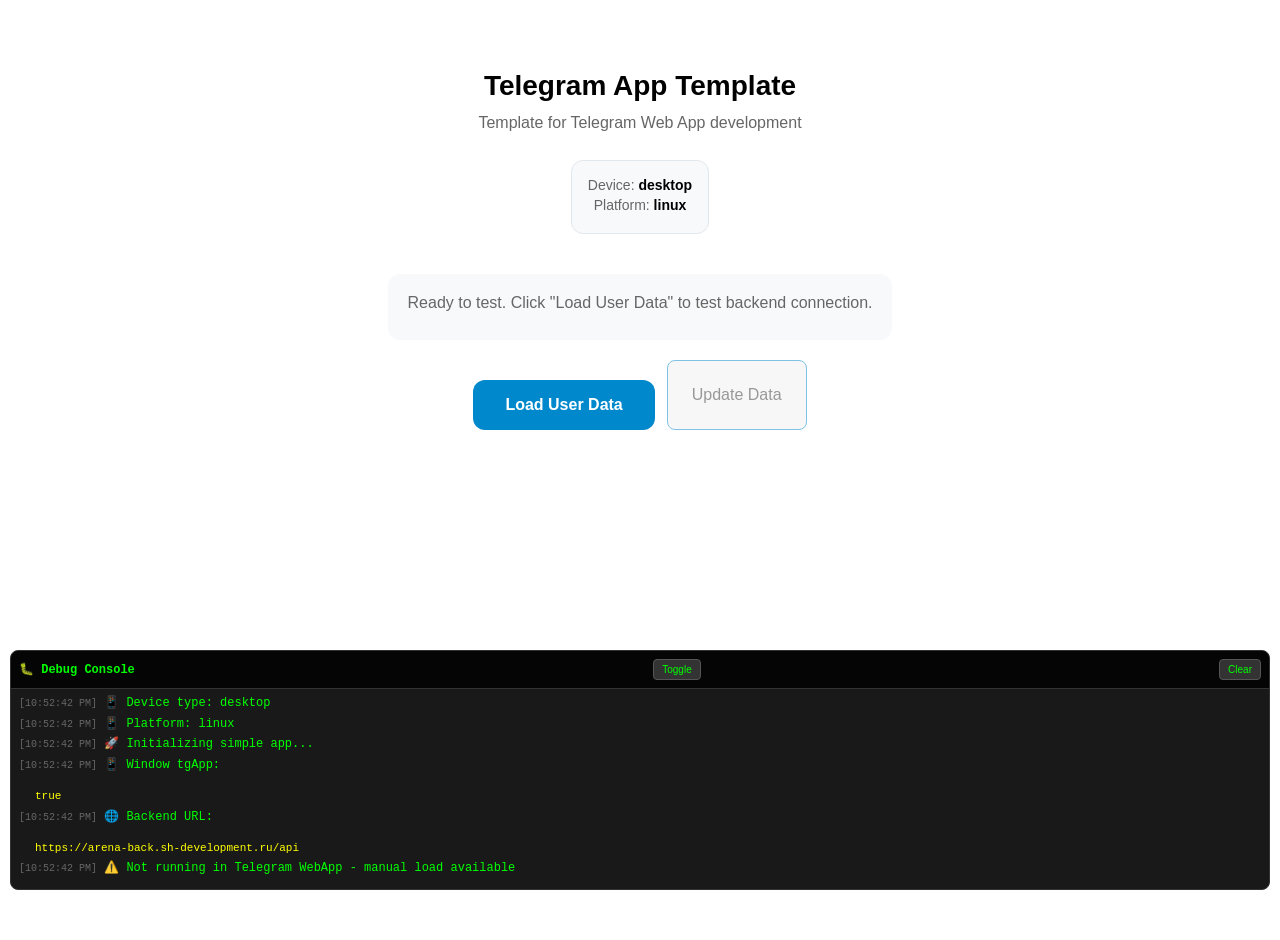
==== index.html @ e9bf6f92 "up" ====
<!DOCTYPE html>
<html lang="en">
<head>
    <meta charset="UTF-8">
    <meta name="viewport" content="width=device-width, initial-scale=1.0">
    <title>Telegram App Template</title>
    <link rel="stylesheet" href="style.css">
    <script src="https://telegram.org/js/telegram-web-app.js"></script>
</head>
<body>
    <div id="app">
        <div class="main-container">
            <div class="assets-container">
                <img src="assets/logo.png" alt="App Logo" class="app-logo" onerror="this.style.display='none'">
            </div>
            <h1>Telegram App Template</h1>
            <p>Template for Telegram Web App development</p>

            <div class="device-info">
                <p>Device: <span id="device-type">Loading...</span></p>
                <p>Platform: <span id="platform">Loading...</span></p>
            </div>

            <div id="user-info" class="user-info">
                <p>Connecting to backend...</p>
            </div>

            <div class="actions">
                <button id="load-btn" class="primary-btn">Load User Data</button>
                <button id="update-btn" class="secondary-btn" disabled>Update Data</button>
            </div>
        </div>
    </div>

    <!-- Configuration -->
    <script src="config.js"></script>
    <!-- Telegram initialization -->
    <script src="telegram.js"></script>
    <!-- Main app logic -->
    <script src="app.js"></script>
</body>
</html>
---- style.css ----
/* Reset and base styles */
* {
    margin: 0;
    padding: 0;
    box-sizing: border-box;
}

body {
    font-family: -apple-system, BlinkMacSystemFont, 'Segoe UI', Roboto, sans-serif;
    background: var(--tg-theme-bg-color, #ffffff);
    color: var(--tg-theme-text-color, #000000);
    overflow-x: hidden;
}

/* Device-specific styles */
.device-mobile {
    min-height: 100vh;
    min-height: 100dvh;
}

.device-desktop {
    min-height: 100vh;
    max-width: 1200px;
    margin: 0 auto;
    padding: 20px;
}

/* Platform-specific adjustments */
.platform-ios .main-container {
    padding-top: env(safe-area-inset-top);
    padding-bottom: env(safe-area-inset-bottom);
}

.platform-android .main-container {
    padding: 20px;
}

/* Main container */
#app {
    width: 100%;
    height: 100%;
}

.main-container {
    display: flex;
    flex-direction: column;
    align-items: center;
    justify-content: flex-start;
    min-height: 100vh;
    padding: 20px;
    text-align: center;
}

/* Assets */
.assets-container {
    margin-bottom: 30px;
}

.app-logo {
    width: 80px;
    height: 80px;
    border-radius: 16px;
    box-shadow: 0 4px 12px rgba(0, 0, 0, 0.1);
}

/* Typography */
h1 {
    font-size: 28px;
    font-weight: 600;
    margin-bottom: 12px;
    color: var(--tg-theme-text-color, #000000);
}

p {
    font-size: 16px;
    color: var(--tg-theme-hint-color, #666666);
    margin-bottom: 8px;
}

/* Device info */
.device-info {
    background: var(--tg-theme-secondary-bg-color, #f8f9fa);
    border-radius: 12px;
    padding: 16px;
    margin: 20px 0;
    border: 1px solid var(--tg-theme-section-separator-color, #e1e8ed);
}

.device-info p {
    margin-bottom: 4px;
    font-size: 14px;
}

.device-info span {
    font-weight: 600;
    color: var(--tg-theme-text-color, #000000);
}

/* Buttons */
.primary-btn {
    background: var(--tg-theme-button-color, #0088cc);
    color: var(--tg-theme-button-text-color, #ffffff);
    border: none;
    border-radius: 12px;
    padding: 16px 32px;
    font-size: 16px;
    font-weight: 600;
    cursor: pointer;
    transition: all 0.2s ease;
    margin-top: 20px;
}

.primary-btn:hover {
    opacity: 0.8;
    transform: translateY(-1px);
}

.primary-btn:active {
    transform: translateY(0);
}

/* Responsive adjustments */
@media (max-width: 768px) {
    .device-mobile .welcome-container {
        padding: 20px 16px;
    }

    .device-mobile h1 {
        font-size: 24px;
    }

    .device-mobile .app-logo {
        width: 64px;
        height: 64px;
    }
}

@media (min-width: 769px) {
    .device-desktop .welcome-container {
        max-width: 600px;
        margin: 0 auto;
        border-radius: 16px;
        background: var(--tg-theme-secondary-bg-color, #f8f9fa);
        box-shadow: 0 8px 24px rgba(0, 0, 0, 0.1);
    }
}

/* Loading states */
.loading {
    opacity: 0.6;
    pointer-events: none;
}
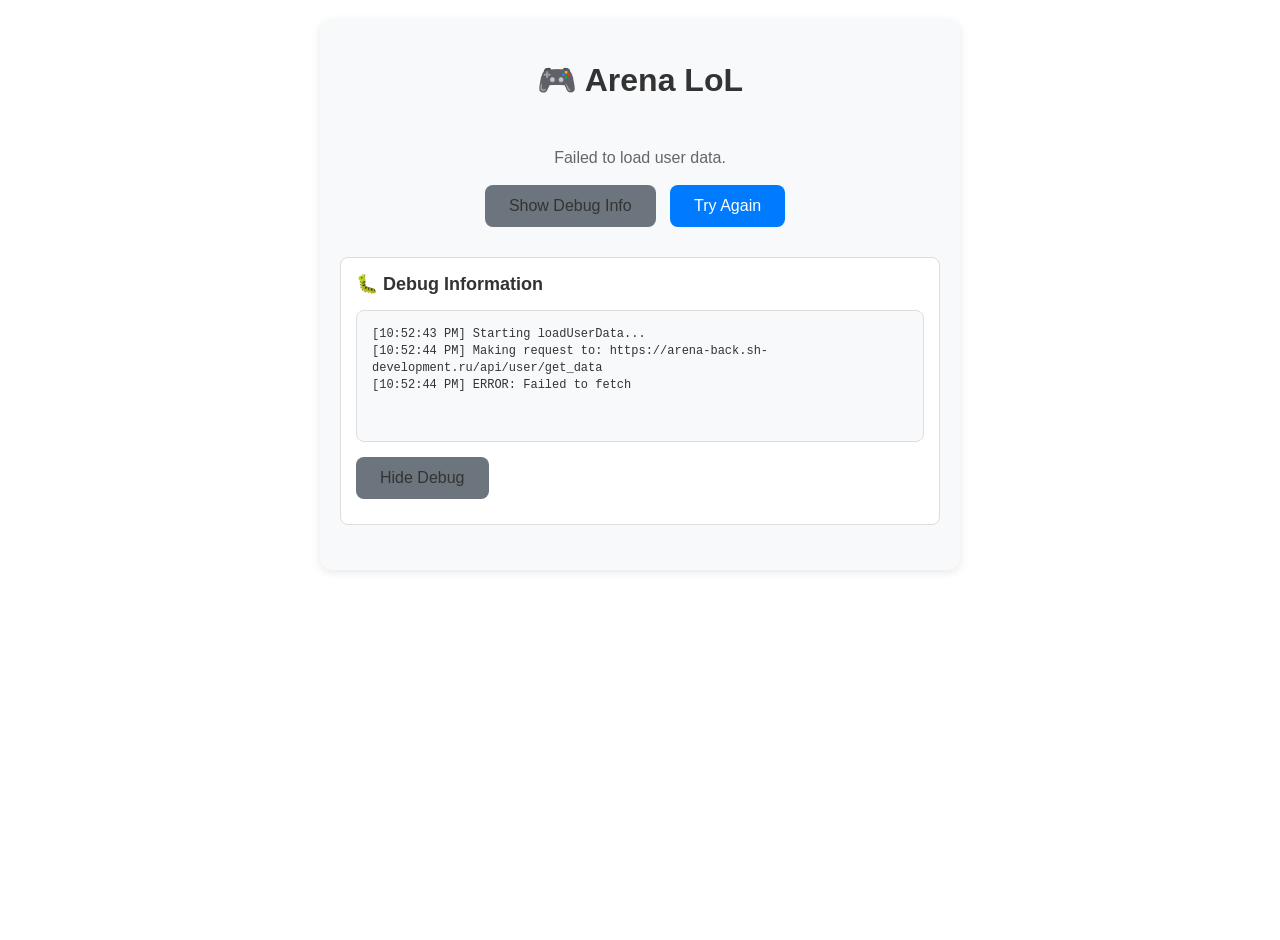
==== commit 76ccdd7f: "up" ====
--- a/index.html
+++ b/index.html
@@ -3,40 +3,450 @@
 <head>
     <meta charset="UTF-8">
     <meta name="viewport" content="width=device-width, initial-scale=1.0">
-    <title>Telegram App Template</title>
-    <link rel="stylesheet" href="style.css">
+    <title>Arena LoL - User Data</title>
     <script src="https://telegram.org/js/telegram-web-app.js"></script>
+    <style>
+        body {
+            font-family: -apple-system, BlinkMacSystemFont, 'Segoe UI', Roboto, sans-serif;
+            background: var(--tg-theme-bg-color, #ffffff);
+            color: var(--tg-theme-text-color, #000000);
+            margin: 0;
+            padding: 20px;
+            min-height: 100vh;
+        }
+
+        .container {
+            max-width: 600px;
+            margin: 0 auto;
+            background: var(--tg-theme-secondary-bg-color, #f8f9fa);
+            border-radius: 12px;
+            padding: 20px;
+            box-shadow: 0 2px 10px rgba(0,0,0,0.1);
+        }
+
+        h1 {
+            text-align: center;
+            margin-bottom: 30px;
+            color: var(--tg-theme-text-color, #333);
+        }
+
+        .section {
+            margin-bottom: 25px;
+            padding: 15px;
+            border: 1px solid var(--tg-theme-hint-color, #ddd);
+            border-radius: 8px;
+            background: var(--tg-theme-bg-color, #fff);
+        }
+
+        .section-title {
+            font-weight: bold;
+            font-size: 18px;
+            margin-bottom: 15px;
+            color: var(--tg-theme-text-color, #333);
+        }
+
+        .user-info {
+            background: var(--tg-theme-secondary-bg-color, #f8f9fa);
+            padding: 15px;
+            border-radius: 8px;
+            margin-bottom: 15px;
+        }
+
+        .info-row {
+            display: flex;
+            justify-content: space-between;
+            margin-bottom: 8px;
+        }
+
+        .info-label {
+            font-weight: bold;
+            color: var(--tg-theme-text-color, #333);
+        }
+
+        .info-value {
+            color: var(--tg-theme-hint-color, #666);
+        }
+
+        .user-data-display {
+            background: #f8f9fa;
+            border: 1px solid #ddd;
+            border-radius: 8px;
+            padding: 15px;
+            font-family: 'Courier New', monospace;
+            white-space: pre-wrap;
+            word-wrap: break-word;
+            font-size: 14px;
+            line-height: 1.4;
+            margin-bottom: 15px;
+            min-height: 100px;
+            color: #333 !important;
+        }
+
+        .input-group {
+            margin-bottom: 15px;
+        }
+
+        .input-label {
+            display: block;
+            font-weight: bold;
+            margin-bottom: 8px;
+            color: var(--tg-theme-text-color, #333);
+        }
+
+        .text-input {
+            width: 100%;
+            padding: 12px;
+            border: 1px solid var(--tg-theme-hint-color, #ddd);
+            border-radius: 8px;
+            font-size: 14px;
+            font-family: 'Courier New', monospace;
+            background: var(--tg-theme-bg-color, #fff);
+            color: var(--tg-theme-text-color, #333);
+            box-sizing: border-box;
+            resize: vertical;
+            min-height: 120px;
+        }
+
+        .button {
+            background: var(--tg-theme-button-color, #007bff);
+            color: var(--tg-theme-button-text-color, #ffffff);
+            border: none;
+            padding: 12px 24px;
+            border-radius: 8px;
+            font-size: 16px;
+            cursor: pointer;
+            margin-right: 10px;
+            margin-bottom: 10px;
+        }
+
+        .button:hover {
+            opacity: 0.8;
+        }
+
+        .button:disabled {
+            background: var(--tg-theme-hint-color, #ccc);
+            cursor: not-allowed;
+        }
+
+        .button.secondary {
+            background: var(--tg-theme-secondary-bg-color, #6c757d);
+            color: var(--tg-theme-text-color, #333);
+        }
+
+        .status {
+            padding: 10px 15px;
+            border-radius: 8px;
+            margin-top: 15px;
+            font-size: 14px;
+            display: none;
+        }
+
+        .status.success {
+            background: #d4edda;
+            border: 1px solid #c3e6cb;
+            color: #155724;
+        }
+
+        .status.error {
+            background: #f8d7da;
+            border: 1px solid #f5c6cb;
+            color: #721c24;
+        }
+
+        .status.info {
+            background: #d1ecf1;
+            border: 1px solid #bee5eb;
+            color: #0c5460;
+        }
+
+        .loading {
+            text-align: center;
+            padding: 20px;
+            color: var(--tg-theme-hint-color, #666);
+        }
+    </style>
 </head>
 <body>
-    <div id="app">
-        <div class="main-container">
-            <div class="assets-container">
-                <img src="assets/logo.png" alt="App Logo" class="app-logo" onerror="this.style.display='none'">
+    <div class="container">
+        <h1>🎮 Arena LoL</h1>
+
+        <div id="loading" class="loading">
+            Loading user data...
+        </div>
+
+        <div id="debug-info" class="section" style="display: none;">
+            <div class="section-title">🐛 Debug Information</div>
+            <div id="debug-content" class="user-data-display" style="font-size: 12px; max-height: 300px; overflow-y: auto;">
+                <!-- Debug info will be shown here -->
             </div>
-            <h1>Telegram App Template</h1>
-            <p>Template for Telegram Web App development</p>
-
-            <div class="device-info">
-                <p>Device: <span id="device-type">Loading...</span></p>
-                <p>Platform: <span id="platform">Loading...</span></p>
+            <button class="button secondary" onclick="toggleDebug()">Hide Debug</button>
+        </div>
+
+        <div id="main-content" style="display: none;">
+            <div class="section">
+                <div class="section-title">👤 User Information</div>
+                <div id="user-info" class="user-info">
+                    <!-- User info will be loaded here -->
+                </div>
+                <button class="button secondary" onclick="loadUserData()">🔄 Refresh</button>
             </div>
 
-            <div id="user-info" class="user-info">
-                <p>Connecting to backend...</p>
+            <div class="section">
+                <div class="section-title">📋 Current User Data</div>
+                <div id="user-data-display" class="user-data-display">
+                    <!-- Current user data will be displayed here -->
+                </div>
             </div>
 
-            <div class="actions">
-                <button id="load-btn" class="primary-btn">Load User Data</button>
-                <button id="update-btn" class="secondary-btn" disabled>Update Data</button>
+            <div class="section">
+                <div class="section-title">✏️ Update User Data</div>
+                <div class="input-group">
+                    <label class="input-label" for="user-data-input">Enter new user data (JSON format):</label>
+                    <textarea
+                        id="user-data-input"
+                        class="text-input"
+                        placeholder='{"test": "test_data", "preferences": {"theme": "dark"}}'
+                    ></textarea>
+                </div>
+                <button class="button" onclick="updateUserData()">💾 Update Data</button>
+                <div id="status" class="status"></div>
             </div>
         </div>
     </div>
 
-    <!-- Configuration -->
-    <script src="config.js"></script>
-    <!-- Telegram initialization -->
-    <script src="telegram.js"></script>
-    <!-- Main app logic -->
-    <script src="app.js"></script>
+    <script>
+        // Configuration
+        const API_BASE_URL = 'https://arena-back.sh-development.ru/api';
+
+        // Initialize Telegram WebApp
+        let tgWebApp = null;
+        let tgInitData = null;
+        let tgUser = null;
+        let currentUserData = null;
+
+        if (window.Telegram && window.Telegram.WebApp) {
+            tgWebApp = window.Telegram.WebApp;
+            tgWebApp.ready();
+            tgWebApp.expand();
+            tgInitData = tgWebApp.initData;
+            tgUser = tgWebApp.initDataUnsafe?.user;
+        }
+
+        // Debug logging
+        let debugLogs = [];
+
+        function debugLog(message) {
+            const timestamp = new Date().toLocaleTimeString();
+            const logEntry = `[${timestamp}] ${message}`;
+            debugLogs.push(logEntry);
+            console.log(logEntry);
+            updateDebugDisplay();
+        }
+
+        function updateDebugDisplay() {
+            const debugContent = document.getElementById('debug-content');
+            if (debugContent) {
+                debugContent.textContent = debugLogs.join('\n');
+                debugContent.scrollTop = debugContent.scrollHeight;
+            }
+        }
+
+        function toggleDebug() {
+            const debugInfo = document.getElementById('debug-info');
+            const button = event.target;
+            if (debugInfo.style.display === 'none') {
+                debugInfo.style.display = 'block';
+                button.textContent = 'Hide Debug';
+            } else {
+                debugInfo.style.display = 'none';
+                button.textContent = 'Show Debug';
+            }
+        }
+
+        // Initialize on page load
+        document.addEventListener('DOMContentLoaded', function() {
+            loadUserData();
+        });
+
+        function showStatus(message, type = 'info') {
+            const statusEl = document.getElementById('status');
+            statusEl.textContent = message;
+            statusEl.className = `status ${type}`;
+            statusEl.style.display = 'block';
+
+            // Auto-hide after 5 seconds
+            setTimeout(() => {
+                statusEl.style.display = 'none';
+            }, 5000);
+        }
+
+        function getAuthHeaders() {
+            const headers = {
+                'Content-Type': 'application/json'
+            };
+
+            if (tgInitData) {
+                headers['X-Telegram-Init-Data'] = tgInitData;
+            }
+
+            return headers;
+        }
+
+
+        async function loadUserData() {
+            try {
+                debugLog('Starting loadUserData...');
+                showStatus('Loading user data...', 'info');
+
+                const headers = getAuthHeaders();
+                debugLog(`Making request to: ${API_BASE_URL + '/user/get_data'}`);
+
+                const response = await fetch(API_BASE_URL + '/user/get_data', {
+                    method: 'POST',
+                    headers: headers,
+                    body: JSON.stringify({})
+                });
+
+                if (!response.ok) {
+                    const errorText = await response.text();
+                    debugLog(`Error response: ${errorText}`);
+                    throw new Error(`HTTP ${response.status}: ${errorText}`);
+                }
+
+                const responseData = await response.json();
+                const userData = responseData.user || responseData;
+
+                if (!userData) {
+                    throw new Error('No user data in response');
+                }
+
+                currentUserData = userData;
+
+                // Display user information
+                displayUserInfo(userData);
+                displayUserData(userData.user_data || {});
+
+                // Show main content
+                document.getElementById('loading').style.display = 'none';
+                document.getElementById('main-content').style.display = 'block';
+
+                showStatus('User data loaded successfully!', 'success');
+
+            } catch (error) {
+                debugLog(`ERROR: ${error.message}`);
+                console.error('Failed to load user:', error);
+                showStatus('Failed to load user data: ' + error.message, 'error');
+                document.getElementById('loading').innerHTML = `
+                    Failed to load user data.
+                    <br><br>
+                    <button class="button secondary" onclick="toggleDebug(); document.getElementById('debug-info').style.display='block';">Show Debug Info</button>
+                    <button class="button" onclick="loadUserData()">Try Again</button>
+                `;
+
+                // Show debug section automatically on error
+                document.getElementById('debug-info').style.display = 'block';
+            }
+        }
+
+        function displayUserInfo(userData) {
+            const userInfoEl = document.getElementById('user-info');
+            userInfoEl.innerHTML = `
+                <div class="info-row">
+                    <span class="info-label">Name:</span>
+                    <span class="info-value">${userData.first_name} ${userData.last_name || ''}</span>
+                </div>
+                <div class="info-row">
+                    <span class="info-label">Username:</span>
+                    <span class="info-value">@${userData.username || 'N/A'}</span>
+                </div>
+                <div class="info-row">
+                    <span class="info-label">Telegram ID:</span>
+                    <span class="info-value">${userData.telegram_id}</span>
+                </div>
+                <div class="info-row">
+                    <span class="info-label">Language:</span>
+                    <span class="info-value">${userData.language_code || 'N/A'}</span>
+                </div>
+                <div class="info-row">
+                    <span class="info-label">Created:</span>
+                    <span class="info-value">${new Date(userData.created_at).toLocaleString()}</span>
+                </div>
+                <div class="info-row">
+                    <span class="info-label">Updated:</span>
+                    <span class="info-value">${new Date(userData.updated_at).toLocaleString()}</span>
+                </div>
+            `;
+        }
+
+        function displayUserData(userData) {
+            const userDataEl = document.getElementById('user-data-display');
+            userDataEl.textContent = JSON.stringify(userData, null, 2);
+        }
+
+        async function updateUserData() {
+            try {
+                const input = document.getElementById('user-data-input');
+                const inputValue = input.value.trim();
+
+                if (!inputValue) {
+                    showStatus('Please enter some data to update', 'error');
+                    return;
+                }
+
+                // Try to parse JSON
+                let newUserData;
+                try {
+                    newUserData = JSON.parse(inputValue);
+                } catch (e) {
+                    showStatus('Invalid JSON format: ' + e.message, 'error');
+                    return;
+                }
+
+                showStatus('Updating user data...', 'info');
+
+                const updateData = {
+                    user_data: newUserData
+                };
+
+                const response = await fetch(API_BASE_URL + '/user/up_data', {
+                    method: 'POST',
+                    headers: getAuthHeaders(),
+                    body: JSON.stringify(updateData)
+                });
+
+                if (!response.ok) {
+                    const errorText = await response.text();
+                    throw new Error(`HTTP ${response.status}: ${errorText}`);
+                }
+
+                const responseData = await response.json();
+                const updatedUserData = responseData.user || responseData; // Handle both {user: {...}} and direct user object
+                currentUserData = updatedUserData;
+
+                // Update display
+                displayUserInfo(updatedUserData);
+                displayUserData(updatedUserData.user_data || {});
+
+                // Clear input
+                input.value = '';
+
+                showStatus('User data updated successfully!', 'success');
+
+                // Haptic feedback if available
+                if (tgWebApp?.HapticFeedback) {
+                    tgWebApp.HapticFeedback.notificationOccurred('success');
+                }
+
+            } catch (error) {
+                console.error('Failed to update user:', error);
+                showStatus('Failed to update user data: ' + error.message, 'error');
+
+                // Haptic feedback if available
+                if (tgWebApp?.HapticFeedback) {
+                    tgWebApp.HapticFeedback.notificationOccurred('error');
+                }
+            }
+        }
+    </script>
 </body>
 </html>
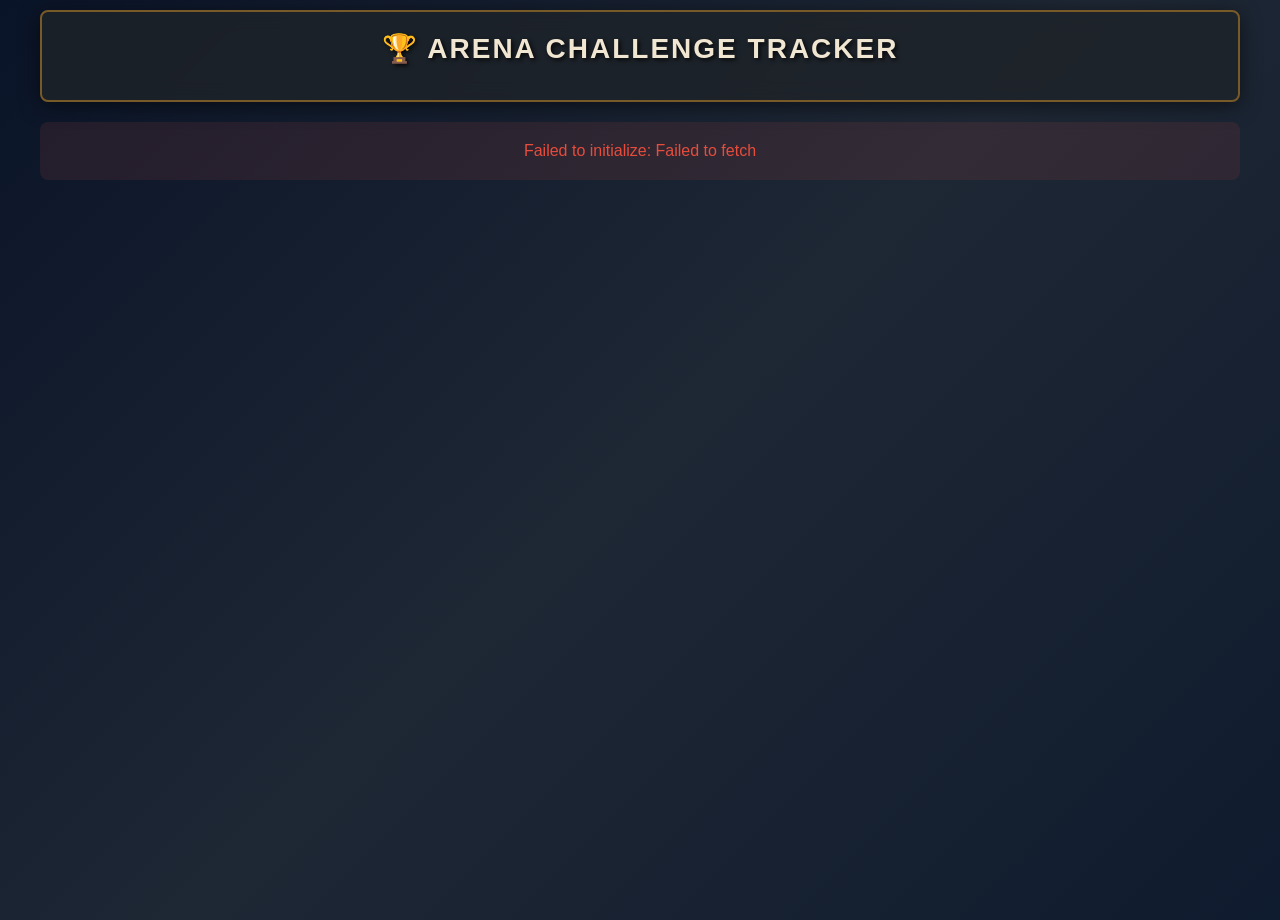
==== commit b03b63c6: "up" ====
--- a/index.html
+++ b/index.html
@@ -3,450 +3,689 @@
 <head>
     <meta charset="UTF-8">
     <meta name="viewport" content="width=device-width, initial-scale=1.0">
-    <title>Arena LoL - User Data</title>
+    <title>Arena LoL - Challenge Tracker</title>
+
+    <!-- Telegram WebApp SDK -->
     <script src="https://telegram.org/js/telegram-web-app.js"></script>
+
     <style>
         body {
-            font-family: -apple-system, BlinkMacSystemFont, 'Segoe UI', Roboto, sans-serif;
-            background: var(--tg-theme-bg-color, #ffffff);
-            color: var(--tg-theme-text-color, #000000);
+            font-family: 'Segoe UI', 'Arial', sans-serif;
+            background: linear-gradient(135deg, #0a1428 0%, #1e2734 50%, #0f1b2e 100%);
+            color: #c9aa71;
             margin: 0;
+            padding: 10px;
+            min-height: 100vh;
+        }
+
+        .container {
+            max-width: 1200px;
+            margin: 0 auto;
+        }
+
+        .header {
+            text-align: center;
+            margin-bottom: 20px;
+            background: rgba(30, 35, 40, 0.8);
             padding: 20px;
-            min-height: 100vh;
-        }
-
-        .container {
-            max-width: 600px;
-            margin: 0 auto;
-            background: var(--tg-theme-secondary-bg-color, #f8f9fa);
-            border-radius: 12px;
+            border-radius: 8px;
+            border: 2px solid #785a28;
+            box-shadow: 0 4px 20px rgba(0, 0, 0, 0.5);
+            backdrop-filter: blur(10px);
+        }
+
+        .header h1 {
+            margin: 0 0 15px 0;
+            color: #f0e6d2;
+            font-size: 28px;
+            font-weight: bold;
+            text-shadow: 2px 2px 4px rgba(0, 0, 0, 0.8);
+            text-transform: uppercase;
+            letter-spacing: 2px;
+        }
+
+        .progress-stats {
+            display: flex;
+            justify-content: space-around;
+            margin: 15px 0;
+            flex-wrap: wrap;
+            gap: 10px;
+        }
+
+        .stat-item {
+            background: rgba(15, 20, 25, 0.8);
+            padding: 12px 18px;
+            border-radius: 6px;
+            border: 1px solid #785a28;
+            text-align: center;
+            min-width: 90px;
+            box-shadow: inset 0 2px 4px rgba(0, 0, 0, 0.3);
+        }
+
+        .stat-number {
+            font-size: 22px;
+            font-weight: bold;
+            color: #c8aa6e;
+            text-shadow: 1px 1px 2px rgba(0, 0, 0, 0.8);
+        }
+
+        .stat-label {
+            font-size: 12px;
+            color: var(--tg-theme-hint-color, #666);
+            margin-top: 2px;
+        }
+
+        .controls {
+            display: flex;
+            gap: 10px;
+            justify-content: center;
+            margin: 15px 0;
+            flex-wrap: wrap;
+        }
+
+        .button {
+            background: linear-gradient(145deg, #c8aa6e, #a6905d);
+            color: #1e2328;
+            border: 2px solid #785a28;
+            padding: 14px 28px;
+            border-radius: 6px;
+            font-size: 16px;
+            font-weight: bold;
+            cursor: pointer;
+            transition: all 0.3s ease;
+            min-width: 120px;
+            text-transform: uppercase;
+            letter-spacing: 1px;
+            box-shadow: 0 4px 8px rgba(0, 0, 0, 0.3);
+        }
+
+        .button:hover {
+            background: linear-gradient(145deg, #dac082, #c8aa6e);
+            transform: translateY(-2px);
+            box-shadow: 0 6px 12px rgba(0, 0, 0, 0.4);
+        }
+
+        .button:disabled {
+            background: #666;
+            cursor: not-allowed;
+            transform: none;
+            opacity: 0.5;
+        }
+
+        .button.secondary {
+            background: linear-gradient(145deg, #463714, #3a2d10);
+            color: #c9aa71;
+            border-color: #5a4420;
+        }
+
+        .button.secondary:hover {
+            background: linear-gradient(145deg, #5a4420, #463714);
+        }
+
+        .filter-section {
+            margin: 15px 0;
+            text-align: center;
+        }
+
+        .filter-label {
+            display: block;
+            margin-bottom: 8px;
+            color: #f0e6d2;
+            font-size: 14px;
+            font-weight: bold;
+            text-shadow: 1px 1px 2px rgba(0, 0, 0, 0.8);
+        }
+
+        .class-filter {
+            background: rgba(15, 20, 25, 0.9);
+            border: 2px solid #785a28;
+            border-radius: 6px;
+            padding: 10px 15px;
+            color: #f0e6d2;
+            font-size: 14px;
+            font-weight: bold;
+            cursor: pointer;
+            min-width: 200px;
+            text-align: center;
+            outline: none;
+            box-shadow: 0 4px 8px rgba(0, 0, 0, 0.3);
+        }
+
+        .class-filter:hover {
+            border-color: #c8aa6e;
+            box-shadow: 0 6px 12px rgba(0, 0, 0, 0.4);
+        }
+
+        .class-filter:focus {
+            border-color: #c8aa6e;
+            box-shadow: 0 0 10px rgba(200, 170, 110, 0.5);
+        }
+
+        .class-filter option {
+            background: #1e2328;
+            color: #f0e6d2;
+            padding: 8px;
+        }
+
+
+        .loading {
+            text-align: center;
+            padding: 50px;
+            font-size: 18px;
+        }
+
+        .error {
+            color: #e74c3c;
+            text-align: center;
             padding: 20px;
-            box-shadow: 0 2px 10px rgba(0,0,0,0.1);
-        }
-
-        h1 {
-            text-align: center;
-            margin-bottom: 30px;
-            color: var(--tg-theme-text-color, #333);
-        }
-
-        .section {
-            margin-bottom: 25px;
-            padding: 15px;
-            border: 1px solid var(--tg-theme-hint-color, #ddd);
+            background: rgba(231, 76, 60, 0.1);
             border-radius: 8px;
-            background: var(--tg-theme-bg-color, #fff);
-        }
-
-        .section-title {
+            margin: 20px 0;
+        }
+
+        .champions-grid {
+            display: grid;
+            grid-template-columns: repeat(auto-fill, minmax(140px, 1fr));
+            gap: 12px;
+            padding: 20px 0;
+        }
+
+        .champion-card {
+            position: relative;
+            border: 2px solid #3c5d69;
+            border-radius: 6px;
+            overflow: hidden;
+            transition: all 0.3s ease;
+            cursor: pointer;
+            background: linear-gradient(145deg, #1e2328, #2a3039);
+            aspect-ratio: 1;
+            box-shadow: 0 4px 8px rgba(0, 0, 0, 0.4);
+        }
+
+        .champion-card.completed {
+            border-color: #c8aa6e;
+            box-shadow: 0 0 20px rgba(200, 170, 110, 0.6);
+            border-width: 3px;
+        }
+
+        .champion-card.completed::after {
+            content: '✓';
+            position: absolute;
+            bottom: 8px;
+            right: 8px;
+            background: linear-gradient(145deg, #e6c66e, #c8aa6e);
+            color: #1e2328;
+            width: 32px;
+            height: 32px;
+            border-radius: 4px;
+            display: flex;
+            align-items: center;
+            justify-content: center;
+            font-weight: 900;
+            font-size: 18px;
+            z-index: 2;
+            border: 2px solid #785a28;
+            box-shadow: 0 3px 6px rgba(0, 0, 0, 0.5);
+            text-shadow: 1px 1px 2px rgba(0, 0, 0, 0.3);
+        }
+
+        .champion-card:hover {
+            transform: scale(1.08);
+            border-color: #c8aa6e;
+            box-shadow: 0 8px 16px rgba(0, 0, 0, 0.6);
+        }
+
+
+        .champion-image {
+            width: 100%;
+            height: 100%;
+            object-fit: cover;
+            display: block;
+        }
+
+        .champion-name {
+            position: absolute;
+            bottom: 0;
+            left: 0;
+            right: 0;
+            background: linear-gradient(transparent, rgba(0, 0, 0, 0.85));
+            color: #f0e6d2;
+            text-align: center;
+            padding: 20px 6px 8px;
+            font-size: 11px;
             font-weight: bold;
-            font-size: 18px;
-            margin-bottom: 15px;
-            color: var(--tg-theme-text-color, #333);
-        }
-
-        .user-info {
-            background: var(--tg-theme-secondary-bg-color, #f8f9fa);
-            padding: 15px;
+            text-shadow: 2px 2px 4px rgba(0, 0, 0, 0.9);
+            letter-spacing: 0.5px;
+        }
+
+
+        .status-message {
+            text-align: center;
+            padding: 10px;
+            margin: 10px 0;
             border-radius: 8px;
-            margin-bottom: 15px;
-        }
-
-        .info-row {
-            display: flex;
-            justify-content: space-between;
-            margin-bottom: 8px;
-        }
-
-        .info-label {
-            font-weight: bold;
-            color: var(--tg-theme-text-color, #333);
-        }
-
-        .info-value {
-            color: var(--tg-theme-hint-color, #666);
-        }
-
-        .user-data-display {
-            background: #f8f9fa;
-            border: 1px solid #ddd;
-            border-radius: 8px;
-            padding: 15px;
-            font-family: 'Courier New', monospace;
-            white-space: pre-wrap;
-            word-wrap: break-word;
-            font-size: 14px;
-            line-height: 1.4;
-            margin-bottom: 15px;
-            min-height: 100px;
-            color: #333 !important;
-        }
-
-        .input-group {
-            margin-bottom: 15px;
-        }
-
-        .input-label {
-            display: block;
-            font-weight: bold;
-            margin-bottom: 8px;
-            color: var(--tg-theme-text-color, #333);
-        }
-
-        .text-input {
-            width: 100%;
-            padding: 12px;
-            border: 1px solid var(--tg-theme-hint-color, #ddd);
-            border-radius: 8px;
-            font-size: 14px;
-            font-family: 'Courier New', monospace;
-            background: var(--tg-theme-bg-color, #fff);
-            color: var(--tg-theme-text-color, #333);
-            box-sizing: border-box;
-            resize: vertical;
-            min-height: 120px;
-        }
-
-        .button {
-            background: var(--tg-theme-button-color, #007bff);
-            color: var(--tg-theme-button-text-color, #ffffff);
-            border: none;
-            padding: 12px 24px;
-            border-radius: 8px;
-            font-size: 16px;
-            cursor: pointer;
-            margin-right: 10px;
-            margin-bottom: 10px;
-        }
-
-        .button:hover {
-            opacity: 0.8;
-        }
-
-        .button:disabled {
-            background: var(--tg-theme-hint-color, #ccc);
-            cursor: not-allowed;
-        }
-
-        .button.secondary {
-            background: var(--tg-theme-secondary-bg-color, #6c757d);
-            color: var(--tg-theme-text-color, #333);
-        }
-
-        .status {
-            padding: 10px 15px;
-            border-radius: 8px;
-            margin-top: 15px;
-            font-size: 14px;
             display: none;
         }
 
-        .status.success {
-            background: #d4edda;
-            border: 1px solid #c3e6cb;
-            color: #155724;
-        }
-
-        .status.error {
-            background: #f8d7da;
-            border: 1px solid #f5c6cb;
-            color: #721c24;
-        }
-
-        .status.info {
-            background: #d1ecf1;
-            border: 1px solid #bee5eb;
-            color: #0c5460;
-        }
-
-        .loading {
-            text-align: center;
-            padding: 20px;
-            color: var(--tg-theme-hint-color, #666);
+        .status-message.success {
+            background: rgba(46, 204, 113, 0.2);
+            color: #2ecc71;
+            border: 1px solid #2ecc71;
+        }
+
+        .status-message.error {
+            background: rgba(231, 76, 60, 0.2);
+            color: #e74c3c;
+            border: 1px solid #e74c3c;
+        }
+
+        @media (max-width: 768px) {
+            .champions-grid {
+                grid-template-columns: repeat(auto-fill, minmax(110px, 1fr));
+                gap: 8px;
+            }
+
+            .controls {
+                flex-direction: column;
+                align-items: stretch;
+                gap: 8px;
+            }
+
+            .button {
+                margin: 0;
+                padding: 12px 20px;
+            }
+
+            .progress-stats {
+                justify-content: space-between;
+                gap: 8px;
+            }
+
+            .stat-item {
+                min-width: 70px;
+                padding: 8px 12px;
+            }
+
+            .header h1 {
+                font-size: 22px;
+                letter-spacing: 1px;
+            }
+
+            .champion-card.completed::after {
+                width: 28px;
+                height: 28px;
+                font-size: 16px;
+                bottom: 6px;
+                right: 6px;
+            }
         }
     </style>
 </head>
 <body>
     <div class="container">
-        <h1>🎮 Arena LoL</h1>
-
-        <div id="loading" class="loading">
-            Loading user data...
-        </div>
-
-        <div id="debug-info" class="section" style="display: none;">
-            <div class="section-title">🐛 Debug Information</div>
-            <div id="debug-content" class="user-data-display" style="font-size: 12px; max-height: 300px; overflow-y: auto;">
-                <!-- Debug info will be shown here -->
+        <div class="header">
+            <h1>🏆 Arena Challenge Tracker</h1>
+
+            <div id="loading" class="loading">
+                Loading your progress...
             </div>
-            <button class="button secondary" onclick="toggleDebug()">Hide Debug</button>
-        </div>
-
-        <div id="main-content" style="display: none;">
-            <div class="section">
-                <div class="section-title">👤 User Information</div>
-                <div id="user-info" class="user-info">
-                    <!-- User info will be loaded here -->
+
+            <div id="main-content" style="display: none;">
+                <div class="progress-stats">
+                    <div class="stat-item">
+                        <div class="stat-number" id="completed-count">0</div>
+                        <div class="stat-label">Completed</div>
+                    </div>
+                    <div class="stat-item">
+                        <div class="stat-number" id="remaining-count">169</div>
+                        <div class="stat-label">Remaining</div>
+                    </div>
+                    <div class="stat-item">
+                        <div class="stat-number" id="progress-percentage">0%</div>
+                        <div class="stat-label">Progress</div>
+                    </div>
                 </div>
-                <button class="button secondary" onclick="loadUserData()">🔄 Refresh</button>
-            </div>
-
-            <div class="section">
-                <div class="section-title">📋 Current User Data</div>
-                <div id="user-data-display" class="user-data-display">
-                    <!-- Current user data will be displayed here -->
+
+                <div class="filter-section">
+                    <label for="class-filter" class="filter-label">Filter by Class:</label>
+                    <select id="class-filter" class="class-filter" onchange="filterByClass()">
+                        <option value="all">All Champions</option>
+                        <!-- Options will be populated dynamically -->
+                    </select>
+                </div>
+
+                <div class="controls">
+                    <button id="edit-btn" class="button" onclick="toggleEditMode()">Edit</button>
+                    <button id="save-btn" class="button" onclick="saveProgress()" style="display: none;">Save</button>
                 </div>
             </div>
 
-            <div class="section">
-                <div class="section-title">✏️ Update User Data</div>
-                <div class="input-group">
-                    <label class="input-label" for="user-data-input">Enter new user data (JSON format):</label>
-                    <textarea
-                        id="user-data-input"
-                        class="text-input"
-                        placeholder='{"test": "test_data", "preferences": {"theme": "dark"}}'
-                    ></textarea>
-                </div>
-                <button class="button" onclick="updateUserData()">💾 Update Data</button>
-                <div id="status" class="status"></div>
-            </div>
+            <div id="status-message" class="status-message"></div>
+        </div>
+
+
+        <div id="error" class="error" style="display: none;"></div>
+
+        <div id="champions-grid" class="champions-grid" style="display: none;">
+            <!-- Champions will be loaded here -->
         </div>
     </div>
 
+    <!-- Application Scripts -->
+    <script src="config.js"></script>
+    <script src="telegram.js"></script>
     <script>
-        // Configuration
-        const API_BASE_URL = 'https://arena-back.sh-development.ru/api';
-
-        // Initialize Telegram WebApp
-        let tgWebApp = null;
-        let tgInitData = null;
-        let tgUser = null;
-        let currentUserData = null;
-
-        if (window.Telegram && window.Telegram.WebApp) {
-            tgWebApp = window.Telegram.WebApp;
-            tgWebApp.ready();
-            tgWebApp.expand();
-            tgInitData = tgWebApp.initData;
-            tgUser = tgWebApp.initDataUnsafe?.user;
-        }
-
-        // Debug logging
-        let debugLogs = [];
-
-        function debugLog(message) {
-            const timestamp = new Date().toLocaleTimeString();
-            const logEntry = `[${timestamp}] ${message}`;
-            debugLogs.push(logEntry);
-            console.log(logEntry);
-            updateDebugDisplay();
-        }
-
-        function updateDebugDisplay() {
-            const debugContent = document.getElementById('debug-content');
-            if (debugContent) {
-                debugContent.textContent = debugLogs.join('\n');
-                debugContent.scrollTop = debugContent.scrollHeight;
-            }
-        }
-
-        function toggleDebug() {
-            const debugInfo = document.getElementById('debug-info');
-            const button = event.target;
-            if (debugInfo.style.display === 'none') {
-                debugInfo.style.display = 'block';
-                button.textContent = 'Hide Debug';
-            } else {
-                debugInfo.style.display = 'none';
-                button.textContent = 'Show Debug';
-            }
-        }
-
-        // Initialize on page load
-        document.addEventListener('DOMContentLoaded', function() {
-            loadUserData();
-        });
-
-        function showStatus(message, type = 'info') {
-            const statusEl = document.getElementById('status');
-            statusEl.textContent = message;
-            statusEl.className = `status ${type}`;
-            statusEl.style.display = 'block';
-
-            // Auto-hide after 5 seconds
-            setTimeout(() => {
-                statusEl.style.display = 'none';
-            }, 5000);
-        }
-
-        function getAuthHeaders() {
-            const headers = {
-                'Content-Type': 'application/json'
-            };
-
-            if (tgInitData) {
-                headers['X-Telegram-Init-Data'] = tgInitData;
-            }
-
-            return headers;
-        }
-
-
-        async function loadUserData() {
-            try {
-                debugLog('Starting loadUserData...');
-                showStatus('Loading user data...', 'info');
-
-                const headers = getAuthHeaders();
-                debugLog(`Making request to: ${API_BASE_URL + '/user/get_data'}`);
-
-                const response = await fetch(API_BASE_URL + '/user/get_data', {
-                    method: 'POST',
-                    headers: headers,
-                    body: JSON.stringify({})
+        class ArenaTracker {
+            constructor() {
+                this.champions = [];
+                this.completedChampions = new Set();
+                this.isEditMode = false;
+                this.originalCompleted = new Set();
+                this.currentVersion = null;
+                this.currentFilter = 'all';
+                this.allClasses = new Set();
+
+                this.init();
+            }
+
+            async init() {
+                try {
+                    // Wait for config and telegram to load
+                    if (!window.CONFIG || !window.TelegramApp) {
+                        setTimeout(() => this.init(), 100);
+                        return;
+                    }
+
+                    await this.loadLatestVersion();
+                    await this.loadChampions();
+                    await this.loadUserProgress();
+                    this.populateClassFilter();
+                    this.renderChampions();
+                    this.updateStats();
+                    this.showMainContent();
+
+                } catch (error) {
+                    this.showError('Failed to initialize: ' + error.message);
+                }
+            }
+
+            async loadLatestVersion() {
+                const response = await fetch('https://ddragon.leagueoflegends.com/api/versions.json');
+                if (!response.ok) throw new Error('Failed to fetch versions');
+
+                const versions = await response.json();
+                this.currentVersion = versions[0];
+                console.log('Latest version:', this.currentVersion);
+            }
+
+            async loadChampions() {
+                const response = await fetch(
+                    `https://ddragon.leagueoflegends.com/cdn/${this.currentVersion}/data/en_US/champion.json`
+                );
+                if (!response.ok) throw new Error('Failed to fetch champions');
+
+                const data = await response.json();
+                this.champions = Object.values(data.data).sort((a, b) => a.name.localeCompare(b.name));
+
+                // Extract all unique classes
+                this.champions.forEach(champion => {
+                    champion.tags.forEach(tag => this.allClasses.add(tag));
                 });
 
-                if (!response.ok) {
-                    const errorText = await response.text();
-                    debugLog(`Error response: ${errorText}`);
-                    throw new Error(`HTTP ${response.status}: ${errorText}`);
-                }
-
-                const responseData = await response.json();
-                const userData = responseData.user || responseData;
-
-                if (!userData) {
-                    throw new Error('No user data in response');
-                }
-
-                currentUserData = userData;
-
-                // Display user information
-                displayUserInfo(userData);
-                displayUserData(userData.user_data || {});
-
-                // Show main content
+                console.log(`Loaded ${this.champions.length} champions`);
+                console.log('Available classes:', Array.from(this.allClasses).sort());
+            }
+
+            async loadUserProgress() {
+                try {
+                    const endpoint = window.CONFIG.API_ENDPOINTS.GET_DATA;
+                    const response = await fetch(endpoint, {
+                        method: 'POST',
+                        headers: window.TelegramApp.getAuthHeaders(),
+                        body: JSON.stringify({})
+                    });
+
+                    if (!response.ok) {
+                        throw new Error(`HTTP ${response.status}`);
+                    }
+
+                    const responseData = await response.json();
+                    const userData = responseData.user || responseData;
+
+                    // Load arena progress from user data
+                    const arenaProgress = userData.user_data?.arena_progress || [];
+                    this.completedChampions = new Set(arenaProgress);
+
+                    console.log(`Loaded progress: ${this.completedChampions.size} champions completed`);
+
+                } catch (error) {
+                    console.log('No existing progress found, starting fresh');
+                    this.completedChampions = new Set();
+                }
+            }
+
+            async saveUserProgress() {
+                try {
+                    const arenaProgress = Array.from(this.completedChampions);
+
+                    const updateData = {
+                        user_data: {
+                            arena_progress: arenaProgress,
+                            last_updated: new Date().toISOString()
+                        }
+                    };
+
+                    const endpoint = window.CONFIG.API_ENDPOINTS.UPDATE_DATA;
+                    const response = await fetch(endpoint, {
+                        method: 'POST',
+                        headers: window.TelegramApp.getAuthHeaders(),
+                        body: JSON.stringify(updateData)
+                    });
+
+                    if (!response.ok) {
+                        throw new Error(`HTTP ${response.status}`);
+                    }
+
+                    console.log('Progress saved successfully');
+
+                    // Haptic feedback
+                    window.TelegramApp.hapticFeedback('success');
+
+                } catch (error) {
+                    console.error('Failed to save progress:', error);
+                    this.showStatus('Failed to save progress: ' + error.message, 'error');
+
+                    // Haptic feedback for error
+                    window.TelegramApp.hapticFeedback('error');
+                    throw error;
+                }
+            }
+
+            populateClassFilter() {
+                const filterSelect = document.getElementById('class-filter');
+
+                // Clear existing options except "All Champions"
+                while (filterSelect.children.length > 1) {
+                    filterSelect.removeChild(filterSelect.lastChild);
+                }
+
+                // Add class options
+                const sortedClasses = Array.from(this.allClasses).sort();
+                sortedClasses.forEach(className => {
+                    const option = document.createElement('option');
+                    option.value = className;
+                    option.textContent = className;
+                    filterSelect.appendChild(option);
+                });
+            }
+
+            getFilteredChampions() {
+                if (this.currentFilter === 'all') {
+                    return this.champions;
+                }
+
+                return this.champions.filter(champion =>
+                    champion.tags.includes(this.currentFilter)
+                );
+            }
+
+            renderChampions() {
+                const grid = document.getElementById('champions-grid');
+                const filteredChampions = this.getFilteredChampions();
+
+                grid.innerHTML = filteredChampions.map(champion => {
+                    const imageUrl = `https://ddragon.leagueoflegends.com/cdn/${this.currentVersion}/img/champion/${champion.image.full}`;
+                    const isCompleted = this.completedChampions.has(champion.id);
+
+                    return `
+                        <div class="champion-card ${isCompleted ? 'completed' : ''}"
+                             data-champion-id="${champion.id}"
+                             data-champion-classes="${champion.tags.join(' ')}"
+                             onclick="arenaTracker.toggleChampion('${champion.id}')">
+                            <img
+                                class="champion-image"
+                                src="${imageUrl}"
+                                alt="${champion.name}"
+                                loading="lazy"
+                                onerror="this.style.display='none'"
+                            >
+                            <div class="champion-name">${champion.name}</div>
+                        </div>
+                    `;
+                }).join('');
+
+                grid.style.display = 'grid';
+            }
+
+            filterByClass(selectedClass) {
+                this.currentFilter = selectedClass;
+                this.renderChampions();
+                this.updateStats();
+            }
+
+            toggleChampion(championId) {
+                if (!this.isEditMode) return;
+
+                if (this.completedChampions.has(championId)) {
+                    this.completedChampions.delete(championId);
+                } else {
+                    this.completedChampions.add(championId);
+                }
+
+                // Update visual state
+                const card = document.querySelector(`[data-champion-id="${championId}"]`);
+                if (card) {
+                    card.classList.toggle('completed', this.completedChampions.has(championId));
+                }
+
+                this.updateStats();
+
+                // Light haptic feedback
+                window.TelegramApp.hapticFeedback('light');
+            }
+
+            updateStats() {
+                const filteredChampions = this.getFilteredChampions();
+                const filteredCompleted = filteredChampions.filter(champion =>
+                    this.completedChampions.has(champion.id)
+                ).length;
+
+                const totalCompleted = this.completedChampions.size;
+                const totalChampions = this.champions.length;
+                const totalPercentage = totalChampions > 0 ? Math.round((totalCompleted / totalChampions) * 100) : 0;
+
+                // Show filtered stats when filter is active
+                if (this.currentFilter === 'all') {
+                    document.getElementById('completed-count').textContent = totalCompleted;
+                    document.getElementById('remaining-count').textContent = totalChampions - totalCompleted;
+                    document.getElementById('progress-percentage').textContent = totalPercentage + '%';
+                } else {
+                    document.getElementById('completed-count').textContent = `${totalCompleted}`;
+                    document.getElementById('remaining-count').textContent = filteredChampions.length - filteredCompleted;
+                    document.getElementById('progress-percentage').textContent = totalPercentage + '%';
+                }
+            }
+
+            toggleEditMode() {
+                this.isEditMode = !this.isEditMode;
+
+                if (this.isEditMode) {
+                    this.originalCompleted = new Set(this.completedChampions);
+                    this.enterEditMode();
+                } else {
+                    this.exitEditMode();
+                }
+            }
+
+            enterEditMode() {
+                document.getElementById('edit-btn').style.display = 'none';
+                document.getElementById('save-btn').style.display = 'inline-block';
+            }
+
+            exitEditMode() {
+                this.isEditMode = false;
+                document.getElementById('edit-btn').style.display = 'inline-block';
+                document.getElementById('save-btn').style.display = 'none';
+            }
+
+            async saveProgress() {
+                try {
+                    await this.saveUserProgress();
+                    this.exitEditMode();
+                } catch (error) {
+                    // Error handling is done in saveUserProgress
+                }
+            }
+
+
+
+            showMainContent() {
                 document.getElementById('loading').style.display = 'none';
                 document.getElementById('main-content').style.display = 'block';
-
-                showStatus('User data loaded successfully!', 'success');
-
-            } catch (error) {
-                debugLog(`ERROR: ${error.message}`);
-                console.error('Failed to load user:', error);
-                showStatus('Failed to load user data: ' + error.message, 'error');
-                document.getElementById('loading').innerHTML = `
-                    Failed to load user data.
-                    <br><br>
-                    <button class="button secondary" onclick="toggleDebug(); document.getElementById('debug-info').style.display='block';">Show Debug Info</button>
-                    <button class="button" onclick="loadUserData()">Try Again</button>
-                `;
-
-                // Show debug section automatically on error
-                document.getElementById('debug-info').style.display = 'block';
-            }
-        }
-
-        function displayUserInfo(userData) {
-            const userInfoEl = document.getElementById('user-info');
-            userInfoEl.innerHTML = `
-                <div class="info-row">
-                    <span class="info-label">Name:</span>
-                    <span class="info-value">${userData.first_name} ${userData.last_name || ''}</span>
-                </div>
-                <div class="info-row">
-                    <span class="info-label">Username:</span>
-                    <span class="info-value">@${userData.username || 'N/A'}</span>
-                </div>
-                <div class="info-row">
-                    <span class="info-label">Telegram ID:</span>
-                    <span class="info-value">${userData.telegram_id}</span>
-                </div>
-                <div class="info-row">
-                    <span class="info-label">Language:</span>
-                    <span class="info-value">${userData.language_code || 'N/A'}</span>
-                </div>
-                <div class="info-row">
-                    <span class="info-label">Created:</span>
-                    <span class="info-value">${new Date(userData.created_at).toLocaleString()}</span>
-                </div>
-                <div class="info-row">
-                    <span class="info-label">Updated:</span>
-                    <span class="info-value">${new Date(userData.updated_at).toLocaleString()}</span>
-                </div>
-            `;
-        }
-
-        function displayUserData(userData) {
-            const userDataEl = document.getElementById('user-data-display');
-            userDataEl.textContent = JSON.stringify(userData, null, 2);
-        }
-
-        async function updateUserData() {
-            try {
-                const input = document.getElementById('user-data-input');
-                const inputValue = input.value.trim();
-
-                if (!inputValue) {
-                    showStatus('Please enter some data to update', 'error');
-                    return;
-                }
-
-                // Try to parse JSON
-                let newUserData;
-                try {
-                    newUserData = JSON.parse(inputValue);
-                } catch (e) {
-                    showStatus('Invalid JSON format: ' + e.message, 'error');
-                    return;
-                }
-
-                showStatus('Updating user data...', 'info');
-
-                const updateData = {
-                    user_data: newUserData
-                };
-
-                const response = await fetch(API_BASE_URL + '/user/up_data', {
-                    method: 'POST',
-                    headers: getAuthHeaders(),
-                    body: JSON.stringify(updateData)
-                });
-
-                if (!response.ok) {
-                    const errorText = await response.text();
-                    throw new Error(`HTTP ${response.status}: ${errorText}`);
-                }
-
-                const responseData = await response.json();
-                const updatedUserData = responseData.user || responseData; // Handle both {user: {...}} and direct user object
-                currentUserData = updatedUserData;
-
-                // Update display
-                displayUserInfo(updatedUserData);
-                displayUserData(updatedUserData.user_data || {});
-
-                // Clear input
-                input.value = '';
-
-                showStatus('User data updated successfully!', 'success');
-
-                // Haptic feedback if available
-                if (tgWebApp?.HapticFeedback) {
-                    tgWebApp.HapticFeedback.notificationOccurred('success');
-                }
-
-            } catch (error) {
-                console.error('Failed to update user:', error);
-                showStatus('Failed to update user data: ' + error.message, 'error');
-
-                // Haptic feedback if available
-                if (tgWebApp?.HapticFeedback) {
-                    tgWebApp.HapticFeedback.notificationOccurred('error');
-                }
-            }
-        }
+            }
+
+            showError(message) {
+                const loading = document.getElementById('loading');
+                const error = document.getElementById('error');
+
+                loading.style.display = 'none';
+                error.style.display = 'block';
+                error.textContent = message;
+
+                console.error(message);
+            }
+
+            showStatus(message, type = 'success') {
+                const statusEl = document.getElementById('status-message');
+                statusEl.textContent = message;
+                statusEl.className = `status-message ${type}`;
+                statusEl.style.display = 'block';
+
+                setTimeout(() => {
+                    statusEl.style.display = 'none';
+                }, 3000);
+            }
+        }
+
+        // Global functions for onclick handlers
+        function toggleEditMode() {
+            arenaTracker.toggleEditMode();
+        }
+
+        function saveProgress() {
+            arenaTracker.saveProgress();
+        }
+
+        function filterByClass() {
+            const filterSelect = document.getElementById('class-filter');
+            arenaTracker.filterByClass(filterSelect.value);
+        }
+
+        // Initialize the application
+        const arenaTracker = new ArenaTracker();
+
+        // Export for global use
+        window.ArenaTracker = arenaTracker;
     </script>
 </body>
 </html>
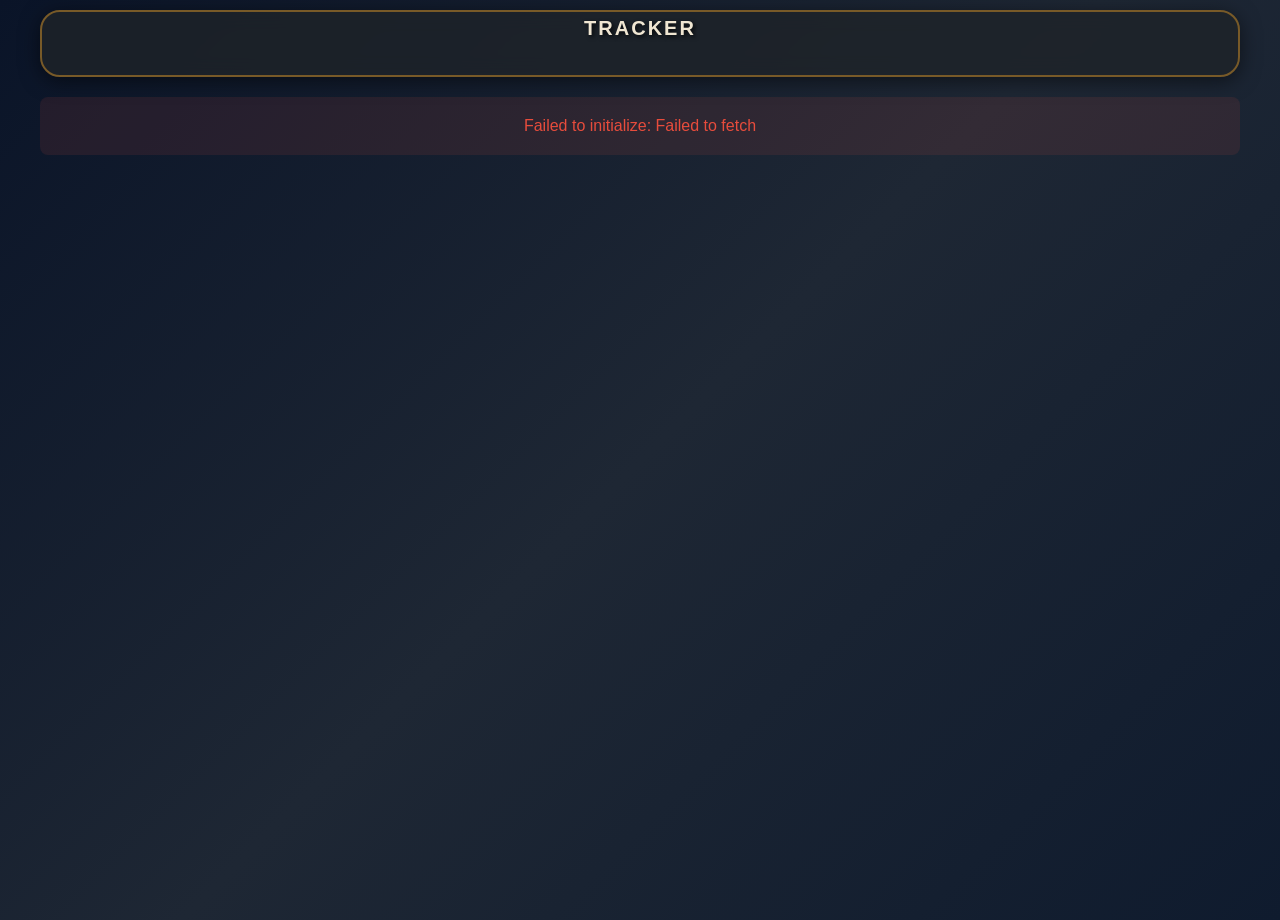
==== commit d079c661: "top-bar-fix" ====
--- a/index.html
+++ b/index.html
@@ -27,8 +27,8 @@
             text-align: center;
             margin-bottom: 20px;
             background: rgba(30, 35, 40, 0.8);
-            padding: 20px;
-            border-radius: 8px;
+            padding: 5px 20px 20px 20px;
+            border-radius: 20px;
             border: 2px solid #785a28;
             box-shadow: 0 4px 20px rgba(0, 0, 0, 0.5);
             backdrop-filter: blur(10px);
@@ -37,7 +37,7 @@
         .header h1 {
             margin: 0 0 15px 0;
             color: #f0e6d2;
-            font-size: 28px;
+            font-size: 20px;
             font-weight: bold;
             text-shadow: 2px 2px 4px rgba(0, 0, 0, 0.8);
             text-transform: uppercase;
@@ -122,11 +122,24 @@
             background: linear-gradient(145deg, #5a4420, #463714);
         }
 
-        .filter-section {
+        .search-filter-section {
+            display: flex;
+            gap: 20px;
+            justify-content: center;
+            align-items: flex-end;
             margin: 15px 0;
-            text-align: center;
-        }
-
+            flex-wrap: wrap;
+        }
+
+        .search-container,
+        .filter-container {
+            display: flex;
+            flex-direction: column;
+            align-items: center;
+            min-width: 200px;
+        }
+
+        .search-label,
         .filter-label {
             display: block;
             margin-bottom: 8px;
@@ -136,6 +149,7 @@
             text-shadow: 1px 1px 2px rgba(0, 0, 0, 0.8);
         }
 
+        .search-input,
         .class-filter {
             background: rgba(15, 20, 25, 0.9);
             border: 2px solid #785a28;
@@ -144,21 +158,36 @@
             color: #f0e6d2;
             font-size: 14px;
             font-weight: bold;
-            cursor: pointer;
-            min-width: 200px;
-            text-align: center;
             outline: none;
             box-shadow: 0 4px 8px rgba(0, 0, 0, 0.3);
-        }
-
+            width: 100%;
+            box-sizing: border-box;
+        }
+
+        .search-input {
+            text-align: left;
+        }
+
+        .class-filter {
+            cursor: pointer;
+            text-align: center;
+        }
+
+        .search-input:hover,
         .class-filter:hover {
             border-color: #c8aa6e;
             box-shadow: 0 6px 12px rgba(0, 0, 0, 0.4);
         }
 
+        .search-input:focus,
         .class-filter:focus {
             border-color: #c8aa6e;
             box-shadow: 0 0 10px rgba(200, 170, 110, 0.5);
+        }
+
+        .search-input::placeholder {
+            color: #666;
+            opacity: 0.8;
         }
 
         .class-filter option {
@@ -280,9 +309,25 @@
         }
 
         @media (max-width: 768px) {
+            .header {
+                border-radius: 25px;
+                margin: 0 5px 20px 5px;
+            }
+
             .champions-grid {
                 grid-template-columns: repeat(auto-fill, minmax(110px, 1fr));
                 gap: 8px;
+            }
+
+            .search-filter-section {
+                flex-direction: column;
+                gap: 15px;
+            }
+
+            .search-container,
+            .filter-container {
+                min-width: auto;
+                width: 100%;
             }
 
             .controls {
@@ -324,7 +369,7 @@
 <body>
     <div class="container">
         <div class="header">
-            <h1>🏆 Arena Challenge Tracker</h1>
+            <h1>TRACKER</h1>
 
             <div id="loading" class="loading">
                 Loading your progress...
@@ -346,12 +391,25 @@
                     </div>
                 </div>
 
-                <div class="filter-section">
-                    <label for="class-filter" class="filter-label">Filter by Class:</label>
-                    <select id="class-filter" class="class-filter" onchange="filterByClass()">
-                        <option value="all">All Champions</option>
-                        <!-- Options will be populated dynamically -->
-                    </select>
+                <div class="search-filter-section">
+                    <div class="search-container">
+                        <label for="search-input" class="search-label">Search:</label>
+                        <input
+                            type="text"
+                            id="search-input"
+                            class="search-input"
+                            placeholder="Champion name..."
+                            oninput="searchChampions()"
+                        >
+                    </div>
+
+                    <div class="filter-container">
+                        <label for="class-filter" class="filter-label">Filter by Class:</label>
+                        <select id="class-filter" class="class-filter" onchange="filterByClass()">
+                            <option value="all">All Champions</option>
+                            <!-- Options will be populated dynamically -->
+                        </select>
+                    </div>
                 </div>
 
                 <div class="controls">
@@ -383,6 +441,7 @@
                 this.originalCompleted = new Set();
                 this.currentVersion = null;
                 this.currentFilter = 'all';
+                this.currentSearch = '';
                 this.allClasses = new Set();
 
                 this.init();
@@ -520,13 +579,24 @@
             }
 
             getFilteredChampions() {
-                if (this.currentFilter === 'all') {
-                    return this.champions;
-                }
-
-                return this.champions.filter(champion =>
-                    champion.tags.includes(this.currentFilter)
-                );
+                let filteredChampions = this.champions;
+
+                // Apply class filter
+                if (this.currentFilter !== 'all') {
+                    filteredChampions = filteredChampions.filter(champion =>
+                        champion.tags.includes(this.currentFilter)
+                    );
+                }
+
+                // Apply search filter
+                if (this.currentSearch.trim() !== '') {
+                    const searchTerm = this.currentSearch.toLowerCase().trim();
+                    filteredChampions = filteredChampions.filter(champion =>
+                        champion.name.toLowerCase().includes(searchTerm)
+                    );
+                }
+
+                return filteredChampions;
             }
 
             renderChampions() {
@@ -563,6 +633,12 @@
                 this.updateStats();
             }
 
+            searchChampions(searchTerm) {
+                this.currentSearch = searchTerm || '';
+                this.renderChampions();
+                this.updateStats();
+            }
+
             toggleChampion(championId) {
                 if (!this.isEditMode) return;
 
@@ -681,6 +757,11 @@
             arenaTracker.filterByClass(filterSelect.value);
         }
 
+        function searchChampions() {
+            const searchInput = document.getElementById('search-input');
+            arenaTracker.searchChampions(searchInput.value);
+        }
+
         // Initialize the application
         const arenaTracker = new ArenaTracker();
 
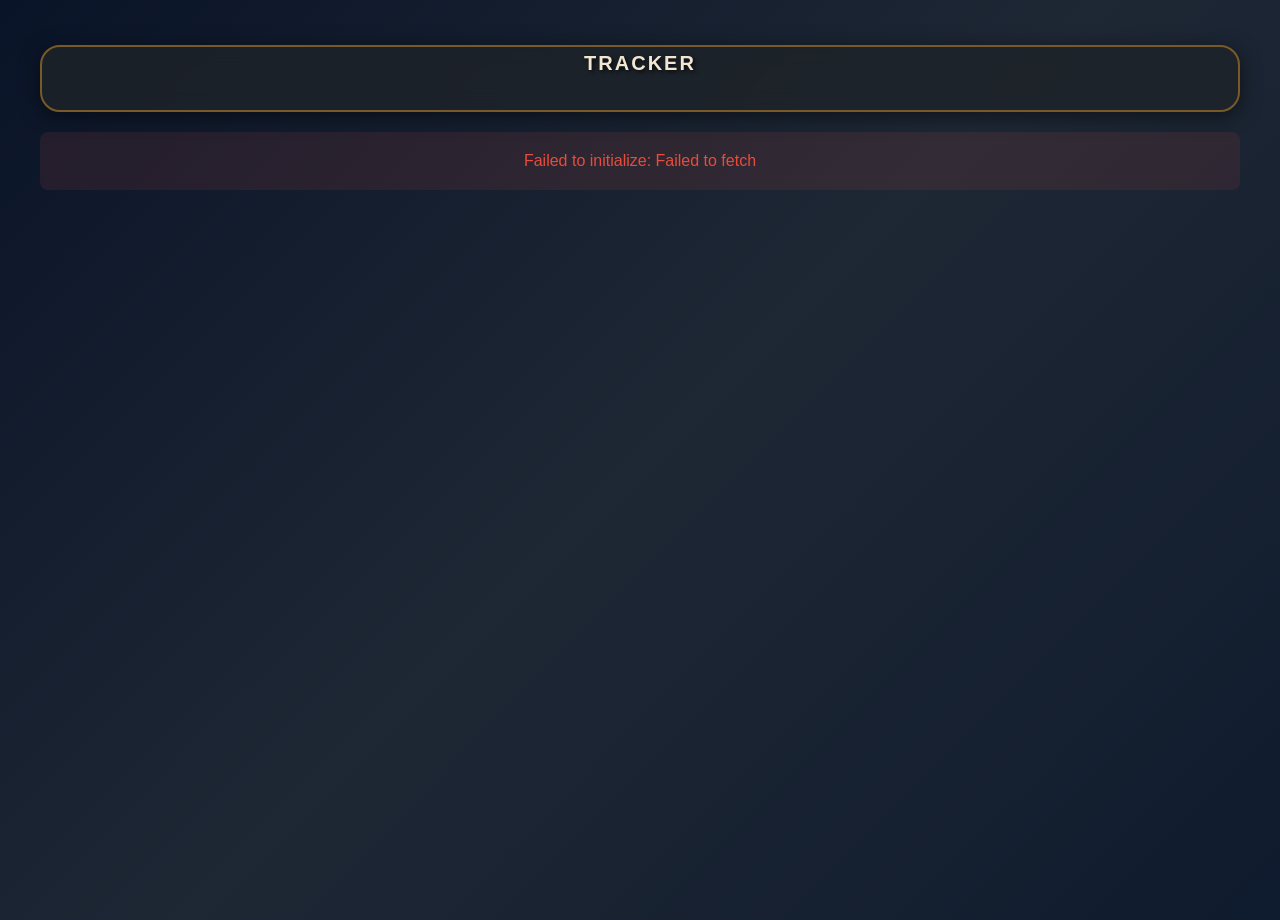
==== commit 08bcb6ef: "container-padding" ====
--- a/index.html
+++ b/index.html
@@ -21,6 +21,7 @@
         .container {
             max-width: 1200px;
             margin: 0 auto;
+            padding-top: 35px;
         }
 
         .header {
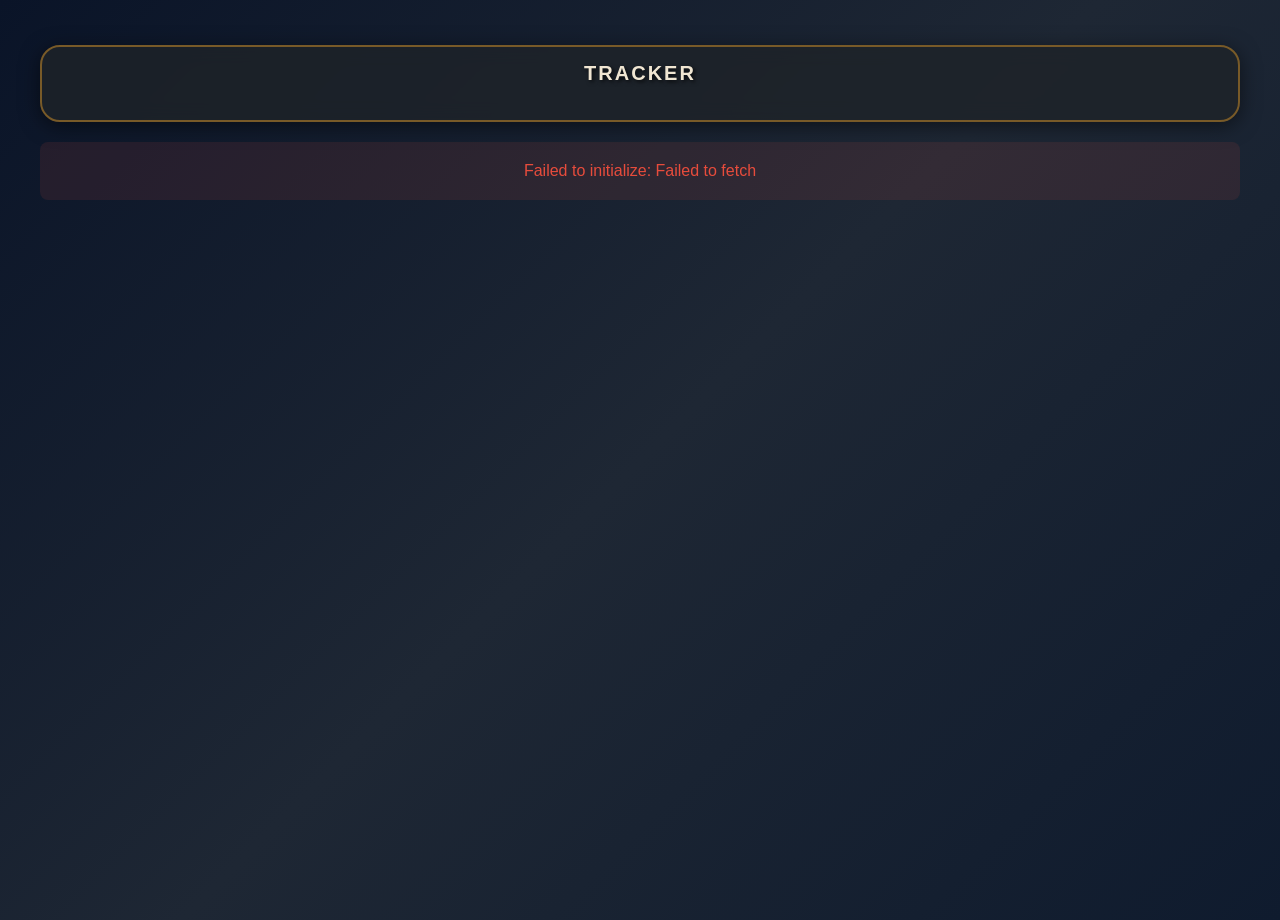
==== commit 6f90d1cc: "body-padding" ====
--- a/index.html
+++ b/index.html
@@ -14,7 +14,10 @@
             background: linear-gradient(135deg, #0a1428 0%, #1e2734 50%, #0f1b2e 100%);
             color: #c9aa71;
             margin: 0;
-            padding: 10px;
+            padding-top: 10px;
+            padding-left: 9px;
+            padding-right: 9px;
+            padding-bottom: 10px;
             min-height: 100vh;
         }
 
@@ -43,6 +46,7 @@
             text-shadow: 2px 2px 4px rgba(0, 0, 0, 0.8);
             text-transform: uppercase;
             letter-spacing: 2px;
+            padding-top: 10px;
         }
 
         .progress-stats {
@@ -383,7 +387,7 @@
                         <div class="stat-label">Completed</div>
                     </div>
                     <div class="stat-item">
-                        <div class="stat-number" id="remaining-count">169</div>
+                        <div class="stat-number" id="remaining-count">0</div>
                         <div class="stat-label">Remaining</div>
                     </div>
                     <div class="stat-item">
@@ -662,25 +666,15 @@
             }
 
             updateStats() {
-                const filteredChampions = this.getFilteredChampions();
-                const filteredCompleted = filteredChampions.filter(champion =>
-                    this.completedChampions.has(champion.id)
-                ).length;
-
                 const totalCompleted = this.completedChampions.size;
                 const totalChampions = this.champions.length;
+                const totalRemaining = totalChampions - totalCompleted;
                 const totalPercentage = totalChampions > 0 ? Math.round((totalCompleted / totalChampions) * 100) : 0;
 
-                // Show filtered stats when filter is active
-                if (this.currentFilter === 'all') {
-                    document.getElementById('completed-count').textContent = totalCompleted;
-                    document.getElementById('remaining-count').textContent = totalChampions - totalCompleted;
-                    document.getElementById('progress-percentage').textContent = totalPercentage + '%';
-                } else {
-                    document.getElementById('completed-count').textContent = `${totalCompleted}`;
-                    document.getElementById('remaining-count').textContent = filteredChampions.length - filteredCompleted;
-                    document.getElementById('progress-percentage').textContent = totalPercentage + '%';
-                }
+                // Always show total stats regardless of filter
+                document.getElementById('completed-count').textContent = totalCompleted;
+                document.getElementById('remaining-count').textContent = totalRemaining;
+                document.getElementById('progress-percentage').textContent = totalPercentage + '%';
             }
 
             toggleEditMode() {
